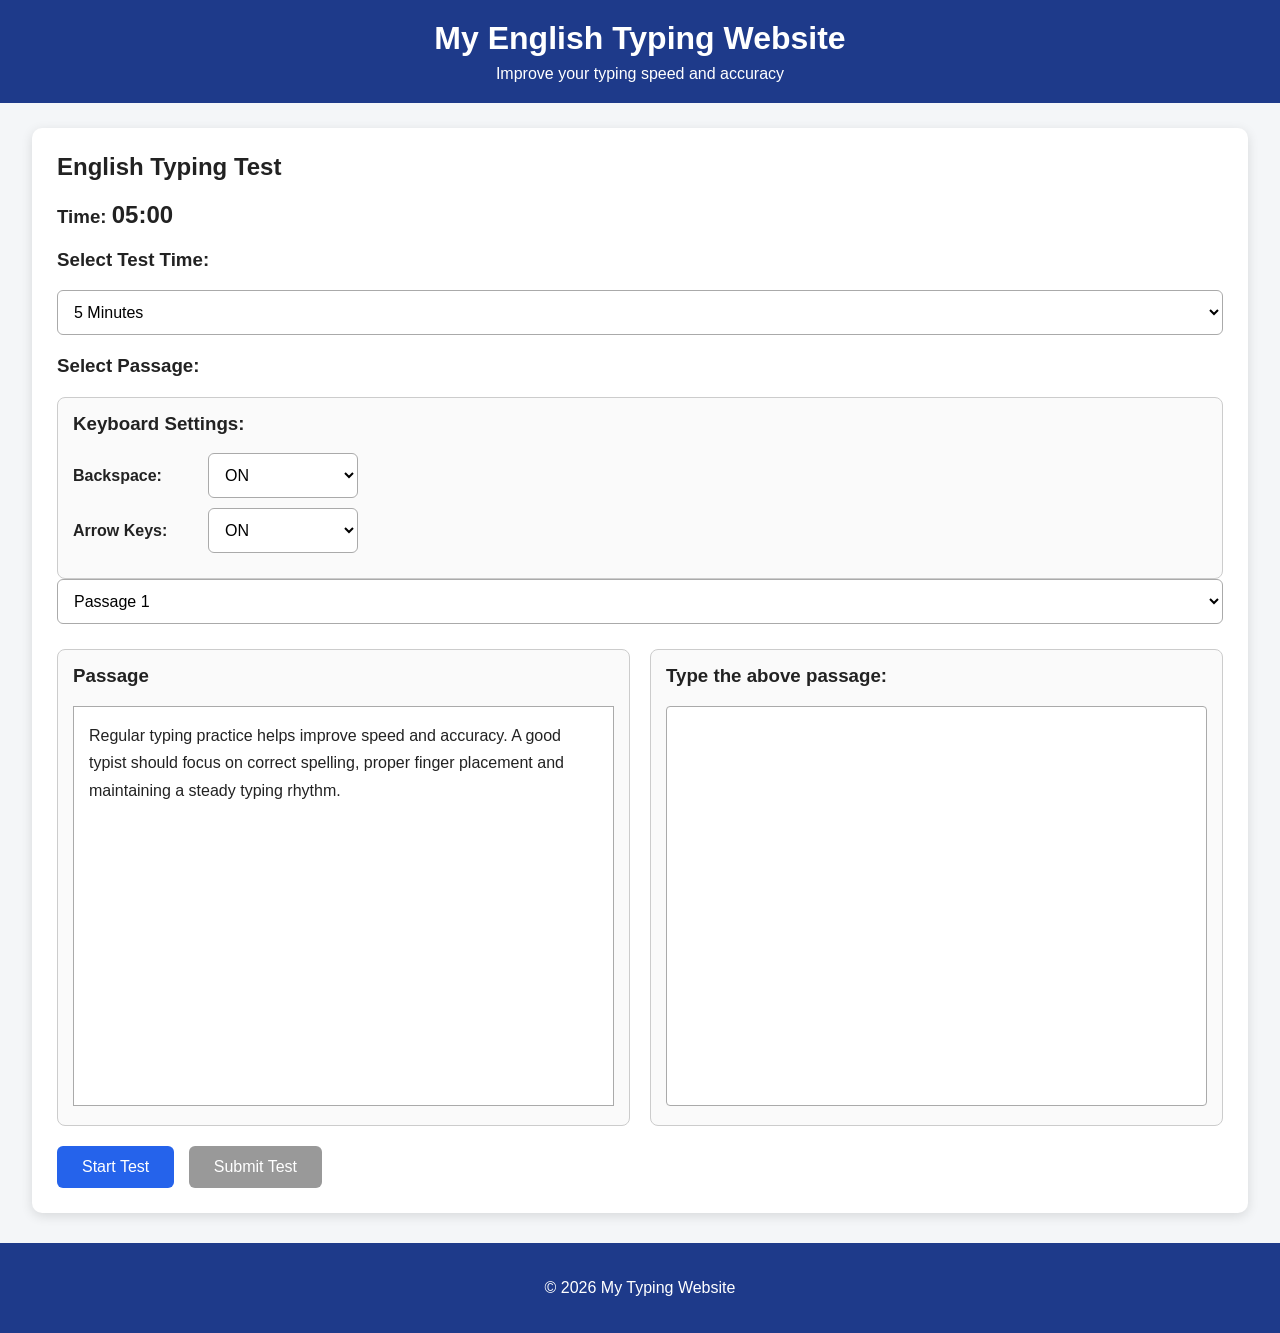
==== index.html @ aae8484d "Add files via upload" ====
<!DOCTYPE html>
<html lang="en">

<head>
    <meta charset="UTF-8">
    <meta name="viewport" content="width=device-width, initial-scale=1.0">

    <title>My English Typing Website</title>

    <link rel="stylesheet" href="style.css">
</head>

<body>

    <header>
        <h1>My English Typing Website</h1>
        <p>Improve your typing speed and accuracy</p>
    </header>


    <div class="container">

        <div class="card">

            <h2>English Typing Test</h2>

            <!-- TIMER -->
            <div class="timer-section">
                <h3>
                    Time:
                    <span id="timer">05:00</span>
                </h3>
            </div>


            <!-- TEST TIME -->
            <div class="time-selection">

                <h3>Select Test Time:</h3>

                <select id="timeSelect">

                    <option value="5">5 Minutes</option>

                    <option value="7">7 Minutes</option>

                    <option value="10">10 Minutes</option>

                </select>

            </div>


            <!-- PASSAGE SELECTION -->
            <div class="passage-selection">

                <h3>Select Passage:</h3>
                <!-- KEYBOARD SETTINGS -->

<div class="keyboard-settings">

    <h3>Keyboard Settings:</h3>

    <div class="setting-row">

        <label for="backspaceOption">
            Backspace:
        </label>

        <select id="backspaceOption">
            <option value="on">ON</option>
            <option value="off">OFF</option>
        </select>

    </div>


    <div class="setting-row">

        <label for="arrowOption">
            Arrow Keys:
        </label>

        <select id="arrowOption">
            <option value="on">ON</option>
            <option value="off">OFF</option>
        </select>

    </div>

</div>

                <select
                    id="passageSelect"
                    onchange="changePassage()">
                </select>

            </div>


            <!-- GCC STYLE TYPING AREA -->

            <div class="typing-container">

                <!-- LEFT SIDE PASSAGE -->

                <div class="passage-panel">

                    <h3>Passage</h3>

                    <div
                        class="passage"
                        id="passageText">
                    </div>

                </div>


                <!-- RIGHT SIDE TYPING -->

                <div class="typing-panel">

                    <h3>Type the above passage:</h3>

                    <textarea
                        id="typingArea"
                        placeholder="Start typing here...">
                    </textarea>

                </div>

            </div>


            <!-- START BUTTON -->

            <div class="button-section">

    <button onclick="startTest()">
        Start Test
    </button>

    <button
        id="submitButton"
        onclick="finishTest()"
        disabled>
        Submit Test
    </button>

</div>

            <!-- RESULT -->

            <div
                id="resultBox"
                class="result-box">

                <h2>Test Result</h2>

                <div class="result-grid">

                    <div class="result-item">
                        <h3 id="wpmResult">0</h3>
                        <p>WPM</p>
                    </div>

                    <div class="result-item">
                        <h3 id="accuracyResult">0%</h3>
                        <p>Accuracy</p>
                    </div>

                    <div class="result-item">
                        <h3 id="errorsResult">0</h3>
                        <p>Errors</p>
                    </div>

                    <div class="result-item">
                        <h3 id="charactersResult">0</h3>
                        <p>Characters</p>
                    </div>

                </div>


                <button onclick="startTest()">
                    Try Again
                </button>

            </div>

        </div>

    </div>


    <footer>

        <p>© 2026 My Typing Website</p>

    </footer>


    <script src="./script.js"></script>

</body>

</html>
---- style.css ----
/* =====================================
   GENERAL
===================================== */

* {
    box-sizing: border-box;
}

body {
    margin: 0;
    font-family: Arial, sans-serif;
    background: #f4f6f8;
    color: #222;
}


/* =====================================
   HEADER
===================================== */

header {
    background: #1e3a8a;
    color: white;
    text-align: center;
    padding: 20px;
}

header h1 {
    margin: 0;
}

header p {
    margin: 8px 0 0;
}


/* =====================================
   MAIN CONTAINER
===================================== */

.container {
    width: 95%;
    max-width: 1400px;
    margin: 25px auto;
}


/* =====================================
   CARD
===================================== */

.card {
    background: white;
    padding: 25px;
    border-radius: 10px;
    box-shadow: 0 3px 12px rgba(0, 0, 0, 0.12);
}

.card h2 {
    margin-top: 0;
}


/* =====================================
   TIMER
===================================== */

.timer-section {
    margin: 20px 0;
}

#timer {
    font-size: 24px;
    font-weight: bold;
}


/* =====================================
   SELECT BOXES
===================================== */

.time-selection,
.passage-selection {
    margin-bottom: 20px;
}

select {
    width: 100%;
    padding: 12px;
    border: 1px solid #aaa;
    border-radius: 6px;
    font-size: 16px;
    background: white;
}


/* =====================================
   GCC TYPE LAYOUT
===================================== */

.typing-container {
    display: grid;

    grid-template-columns: 1fr 1fr;

    gap: 20px;

    margin-top: 25px;
}


/* =====================================
   LEFT PASSAGE PANEL
===================================== */

.passage-panel {
    border: 1px solid #ccc;
    border-radius: 8px;
    padding: 15px;
    background: #fafafa;
}

.passage-panel h3 {
    margin-top: 0;
}


/* =====================================
   PASSAGE BOX
===================================== */

.passage {
    width: 100%;

    height: 400px;

    padding: 15px;

    border: 1px solid #aaa;

    background: white;

    overflow-x: auto;
    overflow-y: auto;

    white-space: pre-wrap;

    line-height: 1.7;

    font-size: 16px;

    text-align: left;
}


/* =====================================
   RIGHT TYPING PANEL
===================================== */

.typing-panel {
    border: 1px solid #ccc;
    border-radius: 8px;
    padding: 15px;
    background: #fafafa;
}

.typing-panel h3 {
    margin-top: 0;
}


/* =====================================
   TYPING TEXTAREA
===================================== */

#typingArea {
    width: 100%;

    height: 400px;

    resize: none;

    padding: 15px;

    border: 1px solid #aaa;

    border-radius: 4px;

    font-size: 16px;

    line-height: 1.7;

    font-family: Arial, sans-serif;

    overflow-x: auto;
    overflow-y: auto;

    outline: none;
}

#typingArea:focus {
    border: 2px solid #1e3a8a;
}


/* =====================================
   BUTTON
===================================== */

.button-section {
    margin-top: 20px;
}

button {
    background: #2563eb;

    color: white;

    border: none;

    padding: 12px 25px;

    border-radius: 6px;

    font-size: 16px;

    cursor: pointer;
}

button:hover {
    background: #1d4ed8;
}


/* =====================================
   RESULT BOX
===================================== */

.result-box {
    display: none;

    margin-top: 25px;

    padding: 20px;

    border: 1px solid #ccc;

    border-radius: 8px;

    background: #f8fafc;
}


.result-grid {
    display: grid;

    grid-template-columns:
        repeat(4, 1fr);

    gap: 15px;

    margin: 20px 0;
}


.result-item {
    background: white;

    padding: 15px;

    text-align: center;

    border-radius: 8px;

    border: 1px solid #ddd;
}


.result-item h3 {
    font-size: 28px;

    margin: 0 0 5px;
}


/* =====================================
   FOOTER
===================================== */

footer {
    text-align: center;

    padding: 20px;

    margin-top: 30px;

    background: #1e3a8a;

    color: white;
}


/* =====================================
   MOBILE
===================================== */

@media (max-width: 768px) {

    .typing-container {
        grid-template-columns: 1fr;
    }

    .passage,
    #typingArea {
        height: 300px;
    }

    .result-grid {
        grid-template-columns: 1fr 1fr;
    }

    .card {
        padding: 15px;
    }
}
/* =====================================
   KEYBOARD SETTINGS
===================================== */

.keyboard-settings {
    margin-top: 20px;
    padding: 15px;
    border: 1px solid #ccc;
    border-radius: 8px;
    background: #fafafa;
}

.keyboard-settings h3 {
    margin-top: 0;
}

.setting-row {
    display: flex;
    align-items: center;
    gap: 15px;
    margin: 10px 0;
}

.setting-row label {
    width: 120px;
    font-weight: bold;
}

.setting-row select {
    width: 150px;
}
#submitButton {
    margin-left: 10px;
    background: #16a34a;
}

#submitButton:hover {
    background: #15803d;
}

#submitButton:disabled {
    background: #999;
    cursor: not-allowed;
}
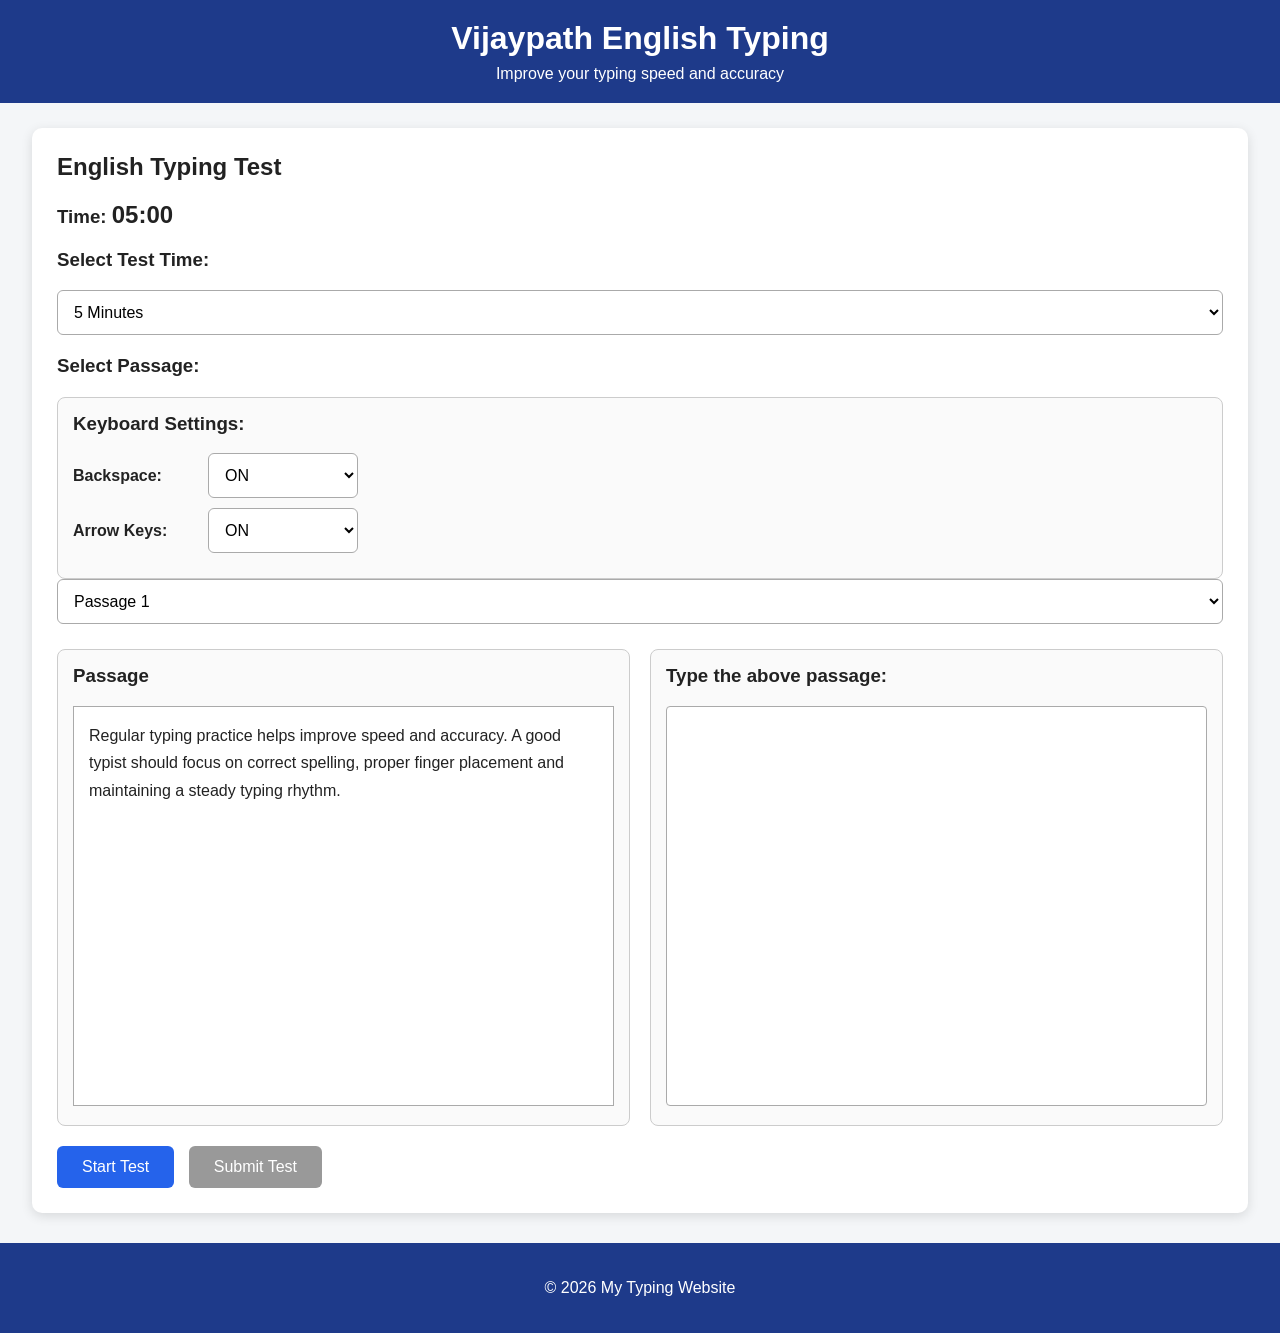
==== commit 99855ca1: "Update index.html" ====
--- a/index.html
+++ b/index.html
@@ -5,7 +5,7 @@
     <meta charset="UTF-8">
     <meta name="viewport" content="width=device-width, initial-scale=1.0">
 
-    <title>My English Typing Website</title>
+   <title>Vijaypath English Typing</title>
 
     <link rel="stylesheet" href="style.css">
 </head>
@@ -13,7 +13,7 @@
 <body>
 
     <header>
-        <h1>My English Typing Website</h1>
+        <h1>Vijaypath English Typing</h1>
         <p>Improve your typing speed and accuracy</p>
     </header>
 
@@ -204,4 +204,4 @@
 
 </body>
 
-</html>+</html>
